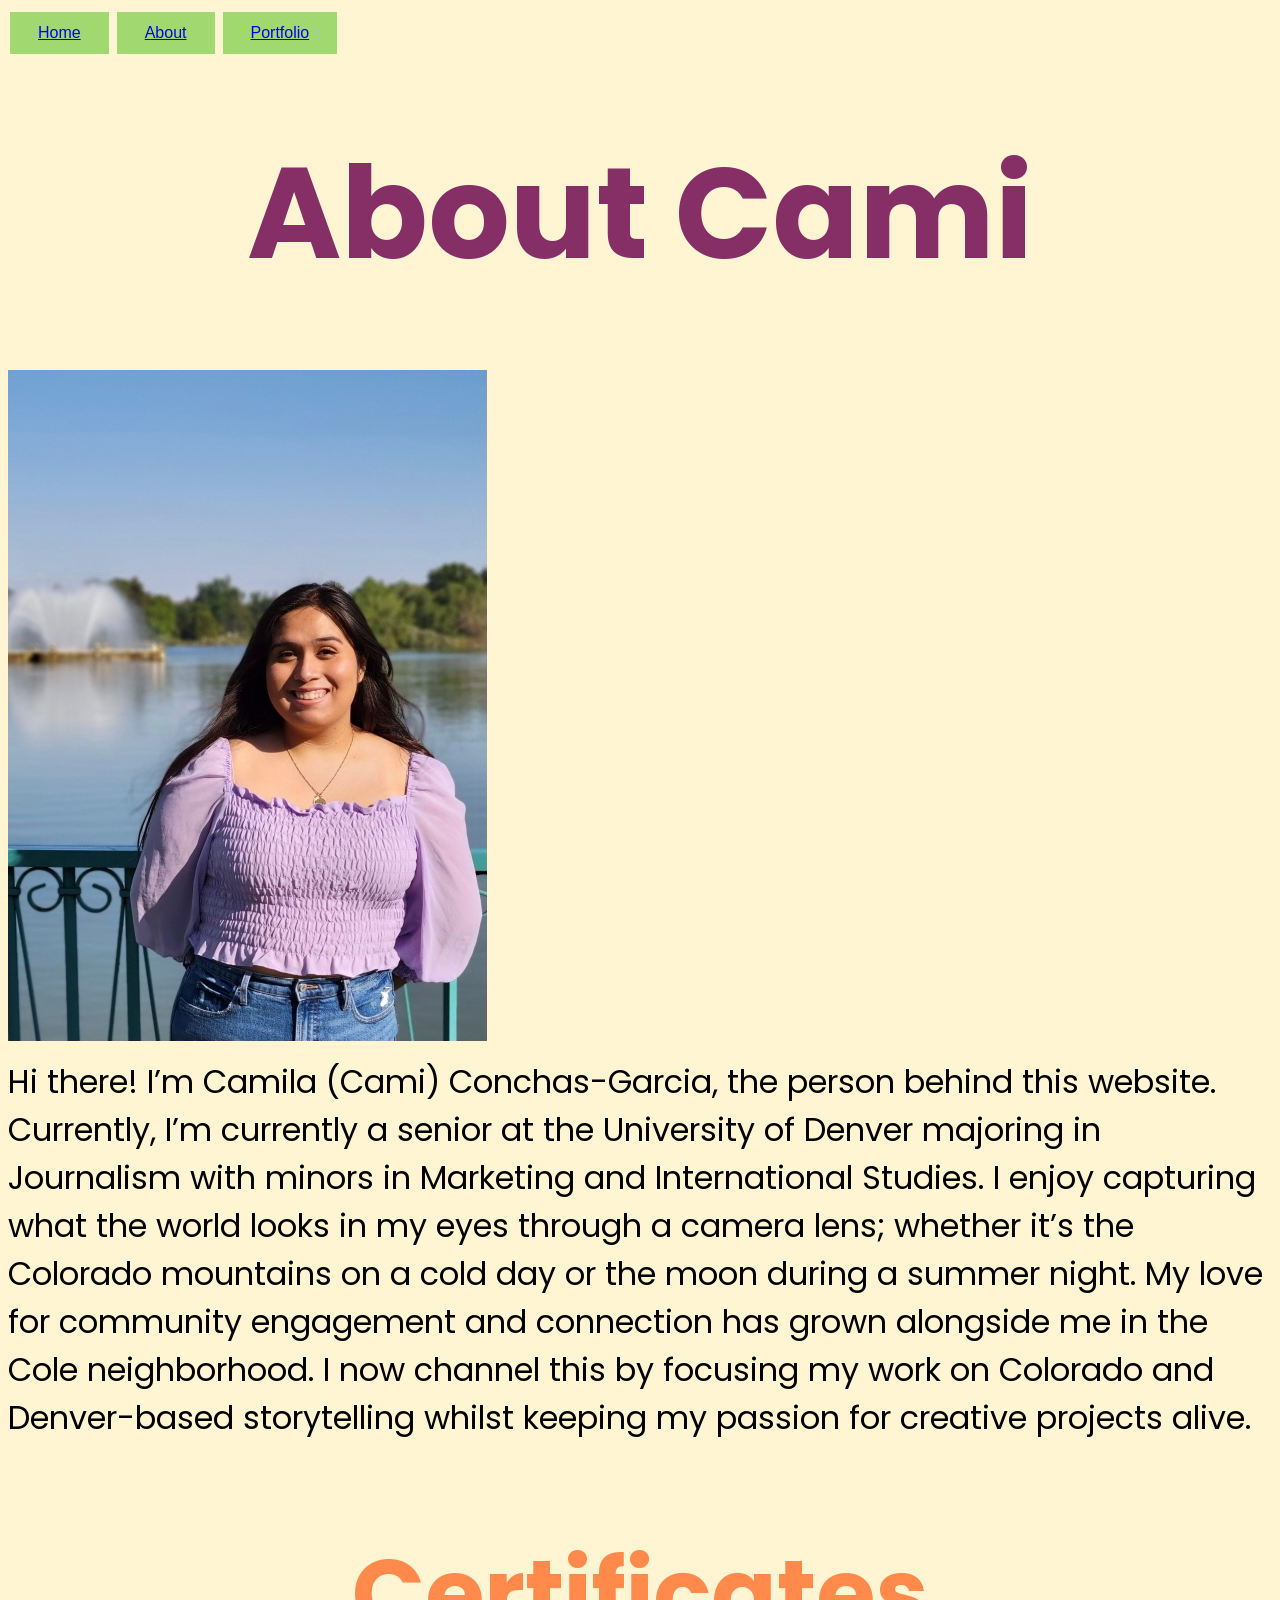
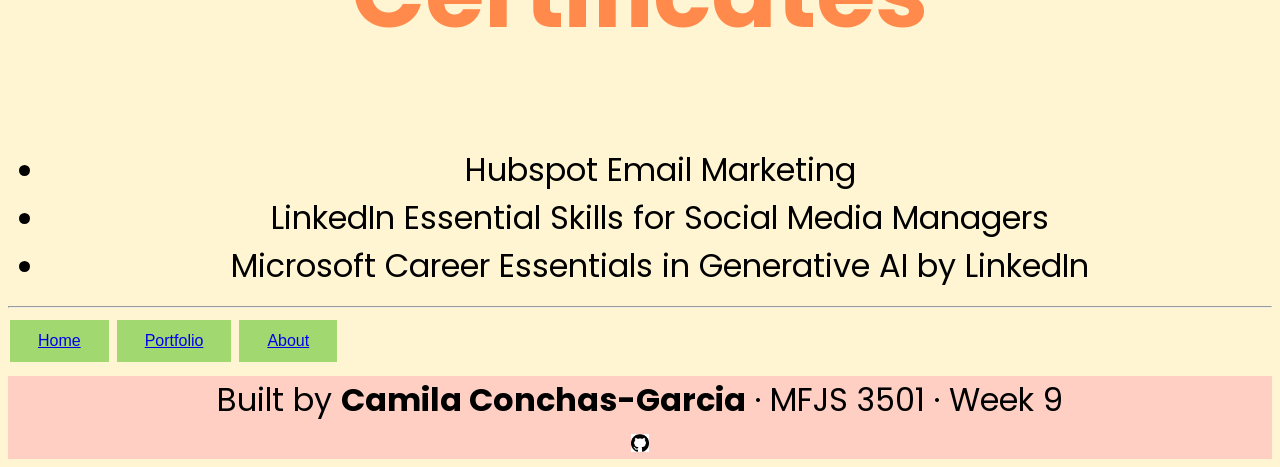
==== about.html @ 13ade477 "Update about.html" ====
<!DOCTYPE html>
<html lang="en">
<head>
  <meta charset="UTF-8" />
 <meta name="viewport" content="width=device-width, initial-scale=1.0">

  <title>About | Cami's Corner</title>

  <!-- Link to external stylesheet -->
<link rel="stylesheet" href="css/style2.css" />
</head>

<body>

  <main class="container">
    
<div class="topnav">
  <button class="button topnav1"><a href="index.html">Home</a></button>
  <button class="button topnav2"><a class="active" href="about.html">About</a></button>
  <button class="button topnav3"><a href="portfolio.html">Portfolio</a></button>
</div>

    
    <header>
      <h1>About Cami </h1>
    </header>
<div class="Aboutcard">
  <div class="About_1">
  <img src="images/headshot.jpg" alt="A headshot of me with a purple blouse trees and a lake." class="About_1">
    </div>
  <div class="About_2">
  <p class="About_text">Hi there! I’m Camila (Cami) Conchas-Garcia, the person behind this website. Currently, I’m currently a senior at the University of Denver majoring in Journalism with minors in Marketing and International Studies. I enjoy capturing what the world looks in my eyes through a camera lens; whether it’s the Colorado mountains on a cold day or the moon during a summer night. 
My love for community engagement and connection has grown alongside me in the Cole neighborhood. I now channel this by focusing my work on Colorado and Denver-based storytelling whilst keeping my passion for creative projects alive.</p>
</div>
</div>
    
  <div class="certificates">
    <h2>Certificates</h2>
    <ul>
      <li>Hubspot Email Marketing</li>
      <li>LinkedIn Essential Skills for Social Media Managers</li>
      <li>Microsoft Career Essentials in Generative AI by LinkedIn</li>
    </ul>
  </div>
    </section>
<HR>
 <div class="bottomnav">
 <button class="button bttnav1"><a class="active" href="index.html">Home</a></button>
 <button class="button bttnav2"><a href="portfolio.html">Portfolio</a></button>
 <button class="button bttnav3"><a href="about.html">About</a></button>
</div>

 <footer>
      <p>
        Built by <strong>Camila Conchas-Garcia</strong> · MFJS 3501 · Week 9
      </p>
        <a href="https://github.com/ccg29" aria-label="Visit my GitHub profile">
  <img src="images/github-icon.svg.png" alt="github icon" class="githubImage">
        </a>
    </footer>
  </main>

</body>
</html>
---- css/style2.css ----
@import url('https://fonts.googleapis.com/css2?family=Poppins:ital,wght@0,100;0,200;0,300;0,400;0,500;0,600;0,700;0,800;0,900;1,100;1,200;1,300;1,400;1,500;1,600;1,700;1,800;1,900&display=swap');

/*  Lab 4.3 - background & font colors adjusted to solve contrast ratio */ 
body{
  font-family: "Poppins"; 
  font-size:1.25; 
  line-height: 1.5;
  margin-width:0;
  background-color: #FFF5D3;
} 
header {
  text-align: center;
  line-height:1.1;
  padding: 10;
}

.button {
  background-color: #A2D870;
  border: none;
  padding: 12px 28px;
  color: #852F66;
  text-align: center;
  text-decoration: none;
  display: inline-block;
  font-size: 1rem;
  margin: 4px 2px;
  transition-duration: 0.4s;
  cursor: pointer;
} 

.button:hover {
  background-color: #FFCFC4;
  color: #852F66;
}

.button:focus-visible{
  ring-offset:2
  ring:#A2D870;
  ring-op:50;
}
@viewpoint{
  width: device-width;
  zoom: 1; 
}
/* Lab 4.1 — mobile-first layout + media query */

@media(min-width:390px){
 
}

@media (min-width:768px){
  
}

@media(min-width:1200px){
  
}
/* 
h1 is the page's title
*/ 
h1{
.poppins-bold-italic {
  font-family: "Poppins", sans-serif;
  font-weight: 700;
  font-style: italic;
}
}

h1{
  font-size:8rem;
  color:#852F66;
} 
/* 
h2 is for section titles of each page 
*/
h2{
  .poppins-medium-italic {
  font-family: "Poppins", sans-serif;
  font-weight: 500;
  font-style: italic;
}}
h2{
  text-align: center;
  font-size:6rem;
  color: #FF8A4B;
}
/*
h3 will be for subsections
*/ 
h3{
  .poppins-extralight {
  font-family: "Poppins", sans-serif;
  font-weight: 200;
  font-style: normal;
}
}

h3{
  text-align: center;
  font-size:4rem;
  color: #852F66;
}

/* 
h4 is for subtitle and captions
*/ 
h4{
  font-size:1rem;
  color:##A2D870;
}


/*
This is for the portofolio read more section 
*/
.more-text-bttn {
   text-align: center;
}

.moreText {
  display:none;
}
.text.show .moreText {
  display:inline;
}
//About Section text

.AboutSection{
  text-align: right;
}

section{
  margin-block: 40px;
}
p{
  margin-block: 10px;
}
p{
  font-size:2rem;
}
p{
.poppins-light {
  font-family: "Poppins", sans-serif;
  font-weight: 300;
  font-style: normal;
}}

p{b{
.poppins-bold {
  font-family: "Poppins", sans-serif;
  font-weight: 700;
  font-style: normal;
}}}

p{i{
.poppins-light-italic {
  font-family: "Poppins", sans-serif;
  font-weight: 300;
  font-style: italic;
}}}
/*
list fonts
*/
li{
  font-size:2rem;
  text-align: center; 
}
li{
  .poppins-light {
  font-family: "Poppins", sans-serif;
  font-weight: 300;
  font-style: normal;
}}

li{b{
.poppins-bold {
  font-family: "Poppins", sans-serif;
  font-weight: 700;
  font-style: normal;
}}}
li{i{
.poppins-light-italic {
  font-family: "Poppins", sans-serif;
  font-weight: 300;
  font-style: italic;
}}}


img { max-width: 100%; height: auto; }

/* incorporating a division with the footer */ 
footer {
  background-color: #FFCFC4;
  text-align: center;
  padding: 8;
}
.githubImage{
  height:18px;
  width:18px;
}
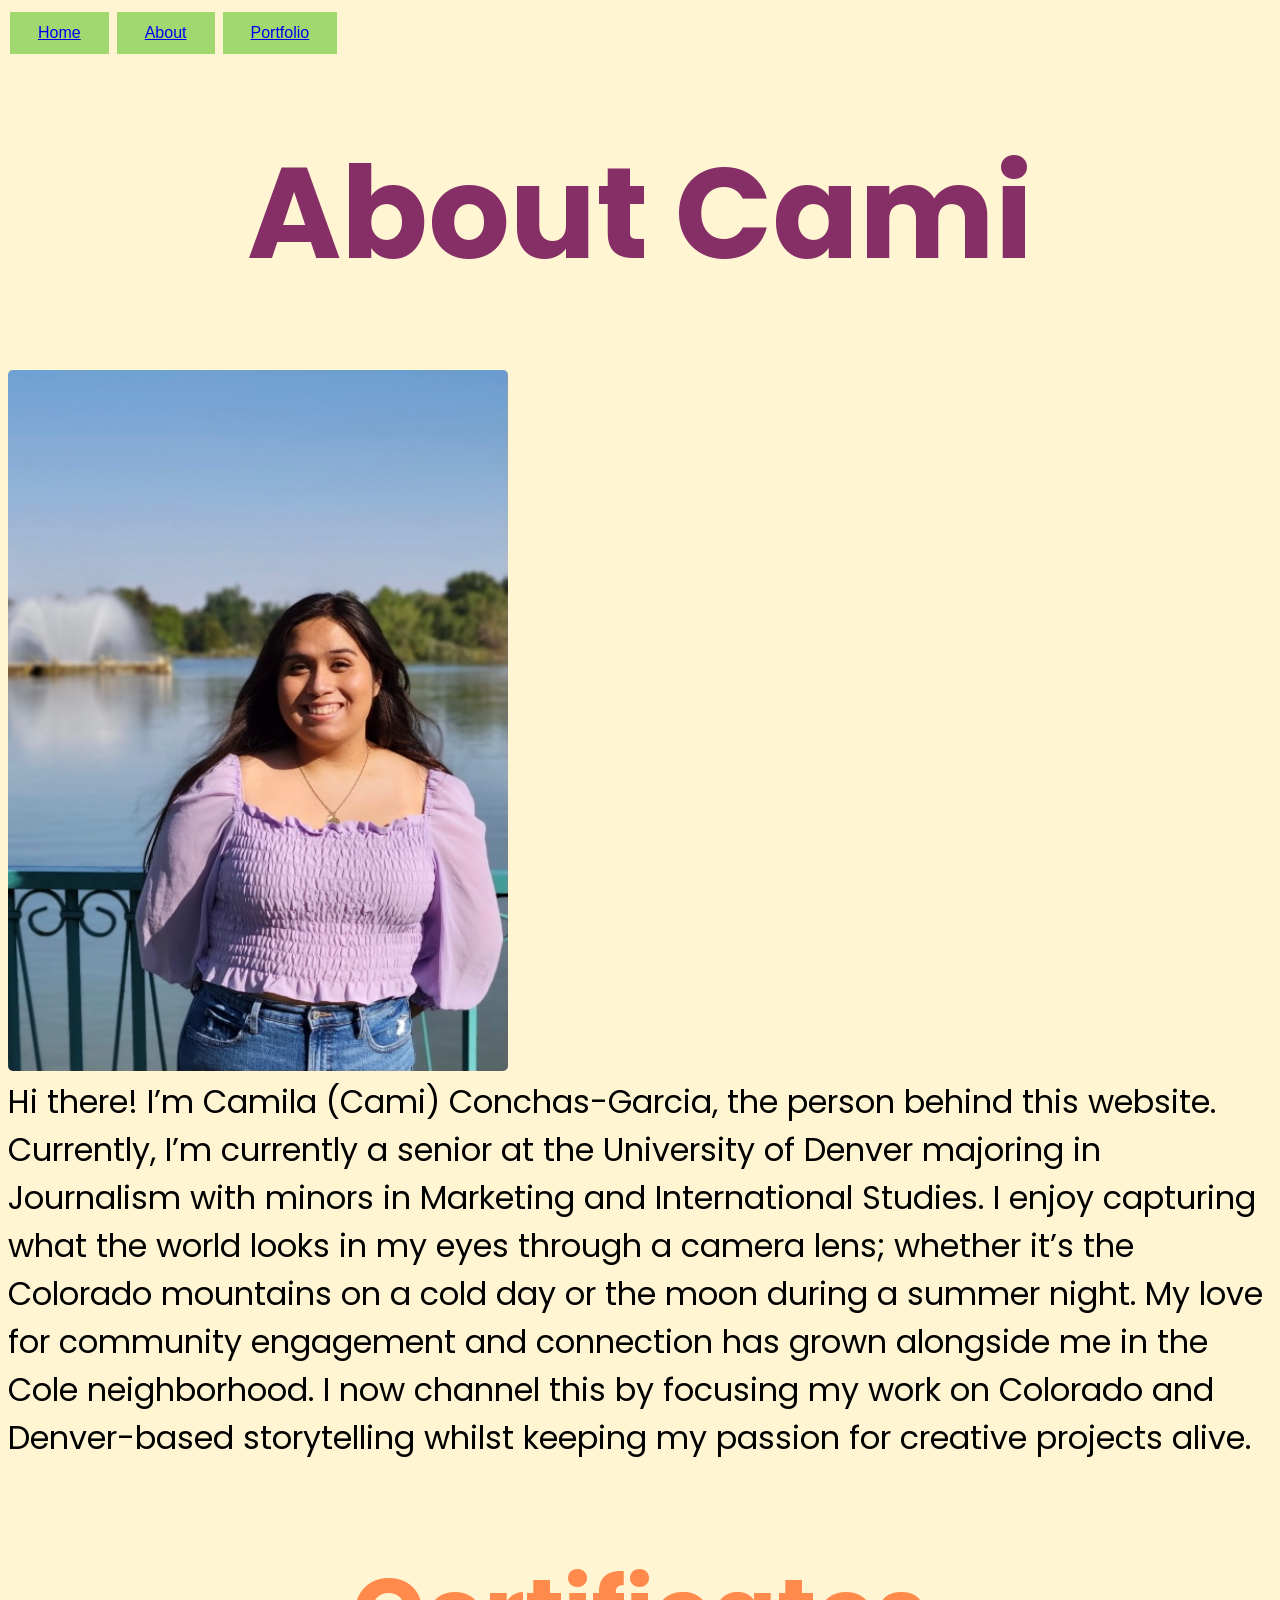
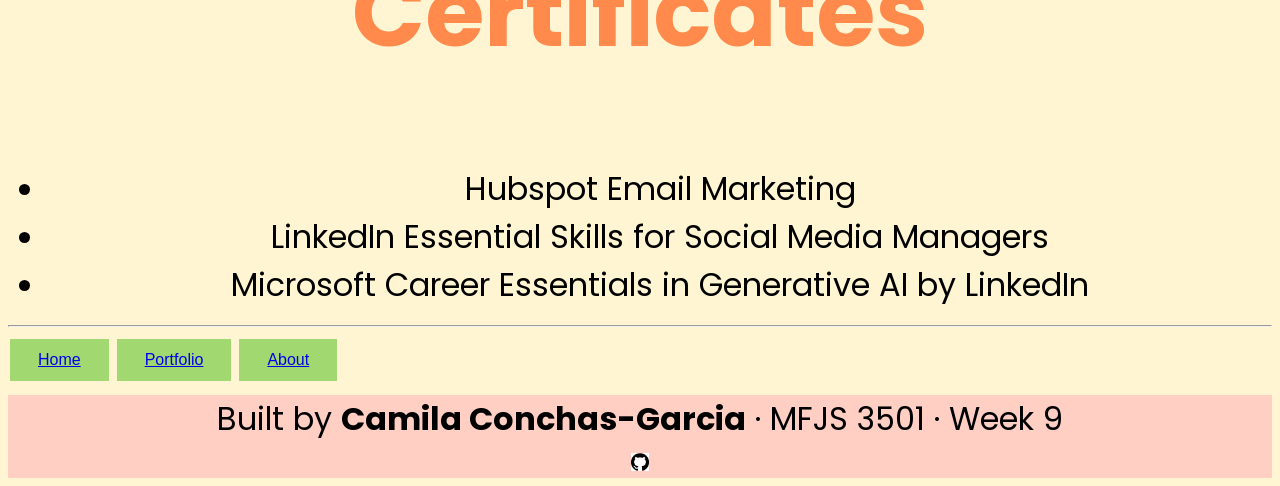
==== commit 068db4ae: "Update about.html" ====
--- a/about.html
+++ b/about.html
@@ -24,14 +24,14 @@
     <header>
       <h1>About Cami </h1>
     </header>
-<div class="Aboutcard">
-  <div class="About_1">
-  <img src="images/headshot.jpg" alt="A headshot of me with a purple blouse trees and a lake." class="About_1">
+<div class="card">
+  <div class="card__section">
+  <img src="images/headshot.jpg" alt="A headshot of me with a purple blouse trees and a lake." class="card__image">
     </div>
-  <div class="About_2">
-  <p class="About_text">Hi there! I’m Camila (Cami) Conchas-Garcia, the person behind this website. Currently, I’m currently a senior at the University of Denver majoring in Journalism with minors in Marketing and International Studies. I enjoy capturing what the world looks in my eyes through a camera lens; whether it’s the Colorado mountains on a cold day or the moon during a summer night. 
+  <div class="card__section">
+  <p class="card__body">Hi there! I’m Camila (Cami) Conchas-Garcia, the person behind this website. Currently, I’m currently a senior at the University of Denver majoring in Journalism with minors in Marketing and International Studies. I enjoy capturing what the world looks in my eyes through a camera lens; whether it’s the Colorado mountains on a cold day or the moon during a summer night. 
 My love for community engagement and connection has grown alongside me in the Cole neighborhood. I now channel this by focusing my work on Colorado and Denver-based storytelling whilst keeping my passion for creative projects alive.</p>
-</div>
+  </div>
 </div>
     
   <div class="certificates">
--- a/css/style2.css
+++ b/css/style2.css
@@ -198,6 +198,65 @@
   height:18px;
   width:18px;
 }
-
-
-
+//Latest Work card
+
+.latest_work{
+  display: flex;
+  padding: 24px;
+  boxshadow: 0 0 24px rgba(0,0,0,0.15); 
+  max-width:400px;
+  border-radius:8px;
+  text-decoration: none; 
+  background:#A2D870; 
+  transition:background0.25s;
+}
+
+.latest_work:hover{
+  background:#A2D870; 
+}
+
+.latesWork{
+  width:300;
+  margin-right:24px;
+}
+.ltw_title{
+  margin-top:0;
+}
+.ltw_body{
+  line-height: 1.5;
+}
+.ltw_body:last-child{
+  margin-bottom:0;
+}
+// about section card 
+.card{
+  display: flex;
+  padding: 24px;
+  boxshadow: 0 0 24px rgba(0,0,0,0.15); 
+  max-width:400px;
+  border-radius:8px;
+  text-decoration: none; 
+  background:#A2D870; 
+  transition:background0.25s;
+}
+
+.card:hover{
+  background:#FFCFC4BF;
+}
+ .card__image{
+   width:500px; 
+   border-radius:5px; 
+   margin-right:24px;
+ }
+
+.card__body{
+  margin-top:0;
+  line-height:1.5;
+}
+
+.card__body:last-child{
+  margin-bottom:0;
+}
+
+
+
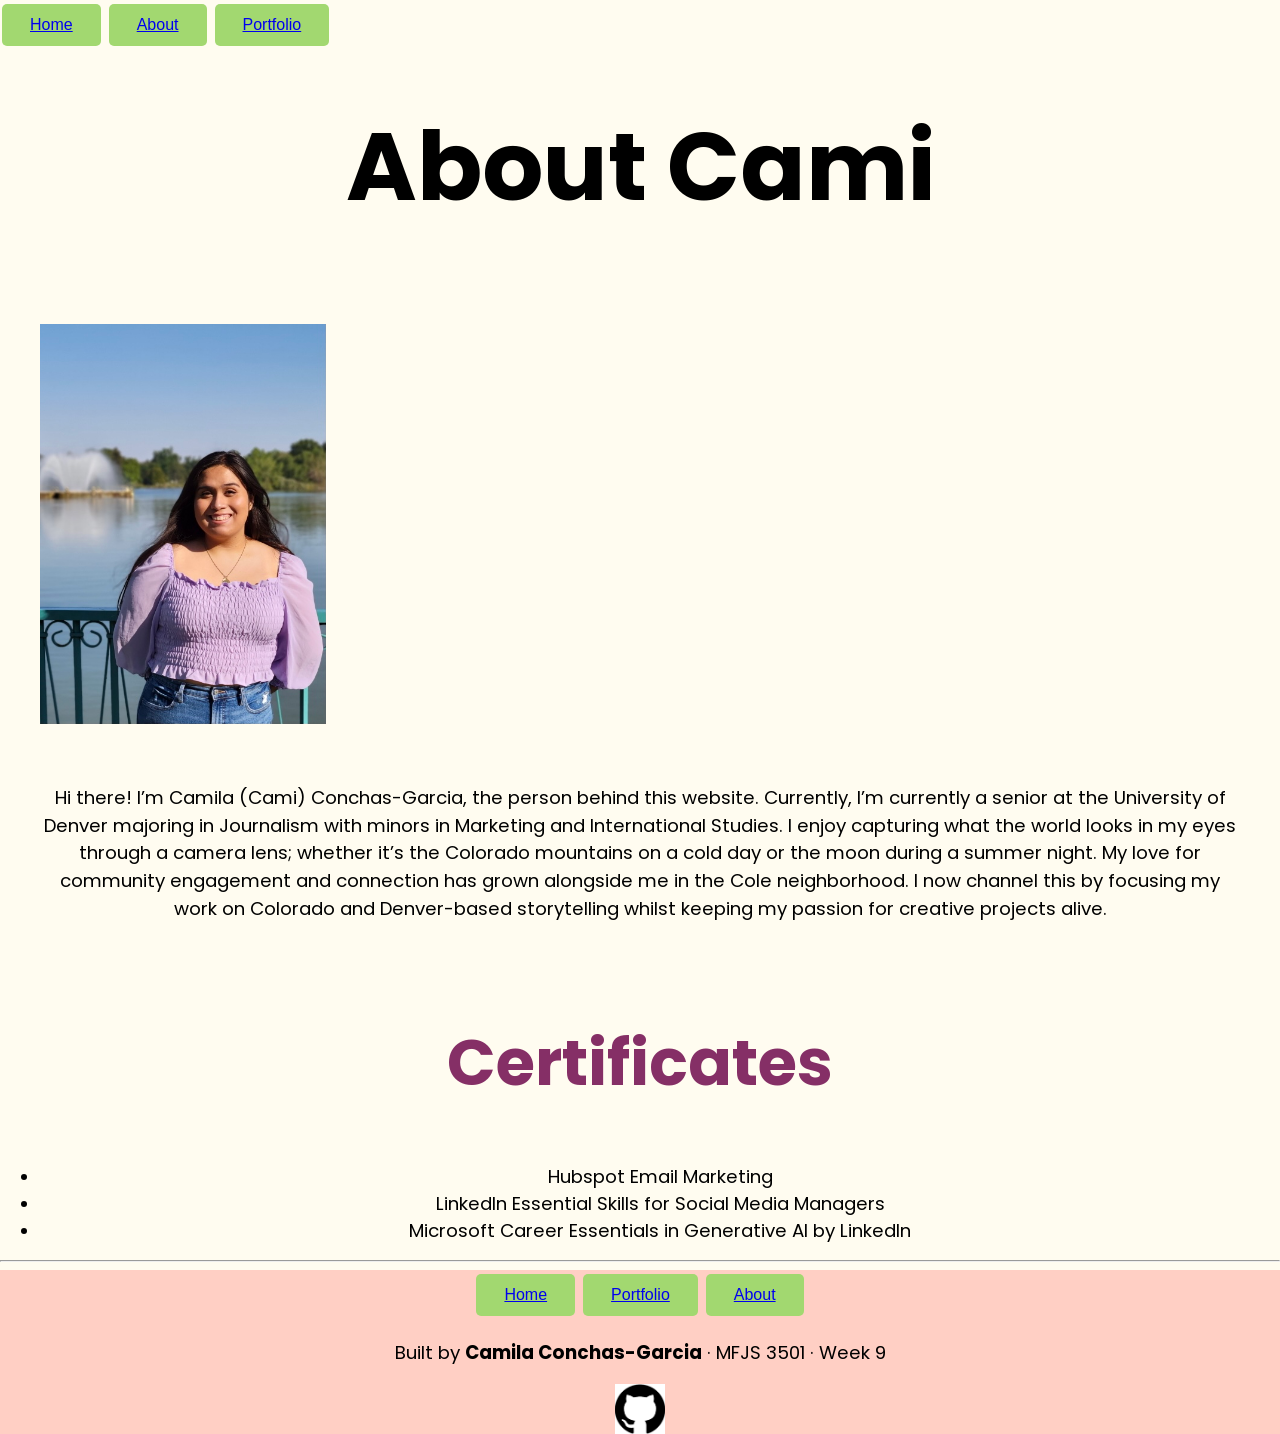
==== commit f16de31d: "Update about.html" ====
--- a/about.html
+++ b/about.html
@@ -44,13 +44,13 @@
   </div>
     </section>
 <HR>
- <div class="bottomnav">
- <button class="button bttnav1"><a class="active" href="index.html">Home</a></button>
- <button class="button bttnav2"><a href="portfolio.html">Portfolio</a></button>
- <button class="button bttnav3"><a href="about.html">About</a></button>
-</div>
 
  <footer>
+    <div class="bottomnav">
+      <button class="button bttnav1"><a class="active" href="index.html">Home</a></button>
+      <button class="button bttnav2"><a href="portfolio.html">Portfolio</a></button>
+      <button class="button bttnav3"><a href="about.html">About</a></button>
+    </div>
       <p>
         Built by <strong>Camila Conchas-Garcia</strong> · MFJS 3501 · Week 9
       </p>
--- a/css/style2.css
+++ b/css/style2.css
@@ -3,22 +3,117 @@
 /*  Lab 4.3 - background & font colors adjusted to solve contrast ratio */ 
 body{
   font-family: "Poppins"; 
-  font-size:1.25; 
-  line-height: 1.5;
-  margin-width:0;
-  background-color: #FFF5D3;
+  font-size: 1.25; 
+  margin: 0;
+  max-width:auto;
+  background-color: #FFFCF0;
+  
 } 
 header {
   text-align: center;
-  line-height:1.1;
-  padding: 10;
-}
-
-.button {
+  line-height: 1.1;
+  padding: 10;}
+
+//Latest Work card
+.recentcard{
+ display:flex;
+  justify-content: center;
+  width: auto;
+  background-color:#FFCFC4;
+  border-radius:15px;
+  flex-wrap: wrap;
+  gap: 40px;
+  overflow: hidden;
+  box-shadow: 0px, 2px, 4px, rgba(0,0, 0.2);
+  margin: 20px;}
+
+.recentcard{
+  width: auto;
+  background-color:#FFCFC4;
+  border-radius:15px;
+  overflow: hidden;
+  gap: 20px;
+  box-shadow: 0px, 2px, 4px, rgba(0,0, 0.2);
+  margin: 20px;}
+
+.workphoto{
+  margin: 0 auto;
+  display: block;
+  margin-top:30px;
+  width: auto;
+  height: 300px;
+  justify-content: center;
+  align-items: center;}
+
+.recentcard_content{
+  width: auto;
+  border-radius:5px;
+  overflow: hidden;
+  justify-content: center;
+  text-align: center;
+  gap: 20px;
+  box-shadow: 0px, 2px, 4px, rgba(0,0, 0.2);
+  margin: 20px;}
+
+// Photos of the Week Section Card 
+
+.pow{
+  display: flex;
+  justify-content: center;
+  width: auto;
+  border-radius:15px;
+  flex-wrap:wrap;
+  gap:40px;
+  overflow:hidden;
+  box-shadow: 0px, 2px, 4px, rgba(0,0, 0.2);
+  margin: 20px;}
+
+.pow{
+  width: auto;
+  border-radius:15px;
+  overflow: hidden;
+  gap: 20px;
+  box-shadow: 0px, 2px, 4px, rgba(0,0, 0.2);
+  margin: 20px;}
+
+// about section card
+.aboutContainer{
+  display: flex; 
+  flex-wrap: wrap;
+  justify-content: center; 
+  align-content: center; 
+  gap: 20px;
+}
+.card{
+  display: flex;
+  flex-wrap: wrap;
+  padding: 20px;
+  max-width: auto;
+  border-radius: 8px;
+  text-decoration: none;
+  gap:20px;
+  justify-conent: space-evenly;
+  align-items: center;
+}
+ .card__image{
+   width: auto; 
+   height: 400px;
+   padding: 20px;
+   border-radius: 10px; 
+   margin-right: 24px;
+ }
+
+.card__body{
+ margin: 0 auto;
+  padding: 20px;
+  line-height: 1.5;
+}
+.button{
   background-color: #A2D870;
   border: none;
   padding: 12px 28px;
   color: #852F66;
+  border-radius:5px;
   text-align: center;
   text-decoration: none;
   display: inline-block;
@@ -26,10 +121,10 @@
   margin: 4px 2px;
   transition-duration: 0.4s;
   cursor: pointer;
-} 
+}
 
 .button:hover {
-  background-color: #FFCFC4;
+  background-color: #A2D870B7;
   color: #852F66;
 }
 
@@ -38,37 +133,116 @@
   ring:#A2D870;
   ring-op:50;
 }
-@viewpoint{
-  width: device-width;
-  zoom: 1; 
-}
+//padding for portfolio page 
+.portfolio-container{
+  display:flex;
+  justify-content: center;
+  flex-wrap: wrap;
+  gap: 10px;
+  margin-top:100px;}
+
+.portfolioItem{
+  width: auto;
+  background-color:#FFCFC4;
+  border-radius:8px;
+  overflow: hidden;
+  gap: 20px;
+  box-shadow: 0px, 2px, 4px, rgba(0,0, 0.2);
+  margin: 20px;}
+
+.portfoliophoto{
+  margin:0 auto;
+  width: auto;
+  height: auto;}
+
+.portfoliocontent{
+  padding:16px;
+}
+.portfoliocontent h3{
+  margin-bottom: 8px;
+}
+.portfoliocontent p{
+  line-height: 1.3;
+}
+
+.portfoliocontent .more-text-bttn{
+  padding:8px 16px;
+  display: inline-block;
+  margin-top: 16px;
+}
+
+.porfoliotitle{
+  margin-top: 0px;
+  margin-bottom: 10px;
+}
+.video{
+  margin: 0 auto;
+  display: block;
+  justify-content: space-evenly;
+  align-items: center;
+}
+
+.juxtapose{
+  margin: 0 auto;
+  width: auto;
+  height: 570px;
+  justify-content: center;
+  align-items: center;
+  margin-top:30px;
+  display: block;
+  border-radius:5px;}
+
 /* Lab 4.1 — mobile-first layout + media query */
 
 @media(min-width:390px){
- 
-}
+}
+.juxtapose{
+  margin: 0 auto;
+  width: auto;
+  height: 150px;
+  justify-content: center;
+  align-items: center;
+  margin-top:30px;
+  display: block;
+  border-radius:5px;}
 
 @media (min-width:768px){
-  
-}
-
-@media(min-width:1200px){
+ .juxtapose{
+  margin: 0 auto;
+  width: auto;
+  height: 200px;
+  justify-content: center;
+  align-items: center;
+  margin-top:30px;
+  display: block;
+  border-radius:5px;} 
+}
+
+@media(min-width:1400px){
+  .juxtapose{
+  margin: 0 auto;
+  width: auto;
+  height: 570px;
+  justify-content: center;
+  align-items: center;
+  margin-top:30px;
+  display: block;
+  border-radius:5px;}
   
 }
 /* 
 h1 is the page's title
 */ 
 h1{
-.poppins-bold-italic {
-  font-family: "Poppins", sans-serif;
-  font-weight: 700;
-  font-style: italic;
+.poppins-regular {
+  font-family: "Poppins", sans-serif;
+  font-weight: 400;
+  font-style: normal;
 }
 }
 
 h1{
-  font-size:8rem;
-  color:#852F66;
+  font-size: clamp(2rem, 0.074rem + 7.901vw, 6rem);
 } 
 /* 
 h2 is for section titles of each page 
@@ -81,8 +255,8 @@
 }}
 h2{
   text-align: center;
-  font-size:6rem;
-  color: #FF8A4B;
+  color: #852F66;
+  font-size: clamp(1.75rem, 0.667rem + 4.444vw, 4rem);
 }
 /*
 h3 will be for subsections
@@ -97,24 +271,55 @@
 
 h3{
   text-align: center;
-  font-size:4rem;
-  color: #852F66;
+  color: #852F66;
+  font-size: clamp(1.5rem, 0.778rem + 2.963vw, 3rem);
 }
 
 /* 
 h4 is for subtitle and captions
 */ 
 h4{
-  font-size:1rem;
-  color:##A2D870;
-}
-
+.poppins-light-italic {
+  font-family: "Poppins", sans-serif;
+  font-weight: 300;
+  font-style: italic;
+}
+}
+
+h4{
+  font-size: clamp(1.25rem, 0.889rem + 1.481vw, 2rem);
+}
 
 /*
 This is for the portofolio read more section 
 */
 .more-text-bttn {
-   text-align: center;
+  background-color: #A2D870;
+  border: none;
+  margin: 5px;
+  padding: 5px;
+  color: #852F66;
+  border-radius: 10px;
+  text-align: center;
+  text-decoration: none;
+  display: inline-block;
+  font-size: 0.75rem;
+  transition-duration: 0.4s;
+  cursor: pointer;
+  position: absolute;
+  left: 50%;
+  transform: translate(-50%, -50%);
+}
+.more-text-bttn:hover {
+  background-color: #A2D870B7;
+  color: #852F66;
+}
+.button1{
+  margin:15px;
+  position: absolute;
+  left: 50%;
+  transform: translate(-50%, -50%); 
+  margin-bottom:15px;
 }
 
 .moreText {
@@ -123,20 +328,9 @@
 .text.show .moreText {
   display:inline;
 }
-//About Section text
-
-.AboutSection{
-  text-align: right;
-}
-
-section{
-  margin-block: 40px;
-}
 p{
-  margin-block: 10px;
-}
-p{
-  font-size:2rem;
+  text-align: center;
+ font-size: clamp(1rem, 0.928rem + 0.296vw, 1.15rem);
 }
 p{
 .poppins-light {
@@ -162,7 +356,7 @@
 list fonts
 */
 li{
-  font-size:2rem;
+  font-size: clamp(1rem, 0.928rem + 0.296vw, 1.15rem);
   text-align: center; 
 }
 li{
@@ -186,77 +380,27 @@
 }}}
 
 
-img { max-width: 100%; height: auto; }
-
+img {
+  display: block;
+  max-width:100%;
+  height: auto;
+}
+
+iframe{
+  display: block;
+  max-width:100%;
+}
 /* incorporating a division with the footer */ 
 footer {
   background-color: #FFCFC4;
   text-align: center;
-  padding: 8;
 }
 .githubImage{
-  height:18px;
-  width:18px;
-}
-//Latest Work card
-
-.latest_work{
-  display: flex;
-  padding: 24px;
-  boxshadow: 0 0 24px rgba(0,0,0,0.15); 
-  max-width:400px;
-  border-radius:8px;
-  text-decoration: none; 
-  background:#A2D870; 
-  transition:background0.25s;
-}
-
-.latest_work:hover{
-  background:#A2D870; 
-}
-
-.latesWork{
-  width:300;
-  margin-right:24px;
-}
-.ltw_title{
-  margin-top:0;
-}
-.ltw_body{
-  line-height: 1.5;
-}
-.ltw_body:last-child{
-  margin-bottom:0;
-}
-// about section card 
-.card{
-  display: flex;
-  padding: 24px;
-  boxshadow: 0 0 24px rgba(0,0,0,0.15); 
-  max-width:400px;
-  border-radius:8px;
-  text-decoration: none; 
-  background:#A2D870; 
-  transition:background0.25s;
-}
-
-.card:hover{
-  background:#FFCFC4BF;
-}
- .card__image{
-   width:500px; 
-   border-radius:5px; 
-   margin-right:24px;
- }
-
-.card__body{
-  margin-top:0;
-  line-height:1.5;
-}
-
-.card__body:last-child{
-  margin-bottom:0;
-}
-
-
-
+  height:50px;
+  width:50px;
+  margin: 0 auto;
+}
+@viewpoint{
+  width: device-width;
+  zoom: 1;
+}
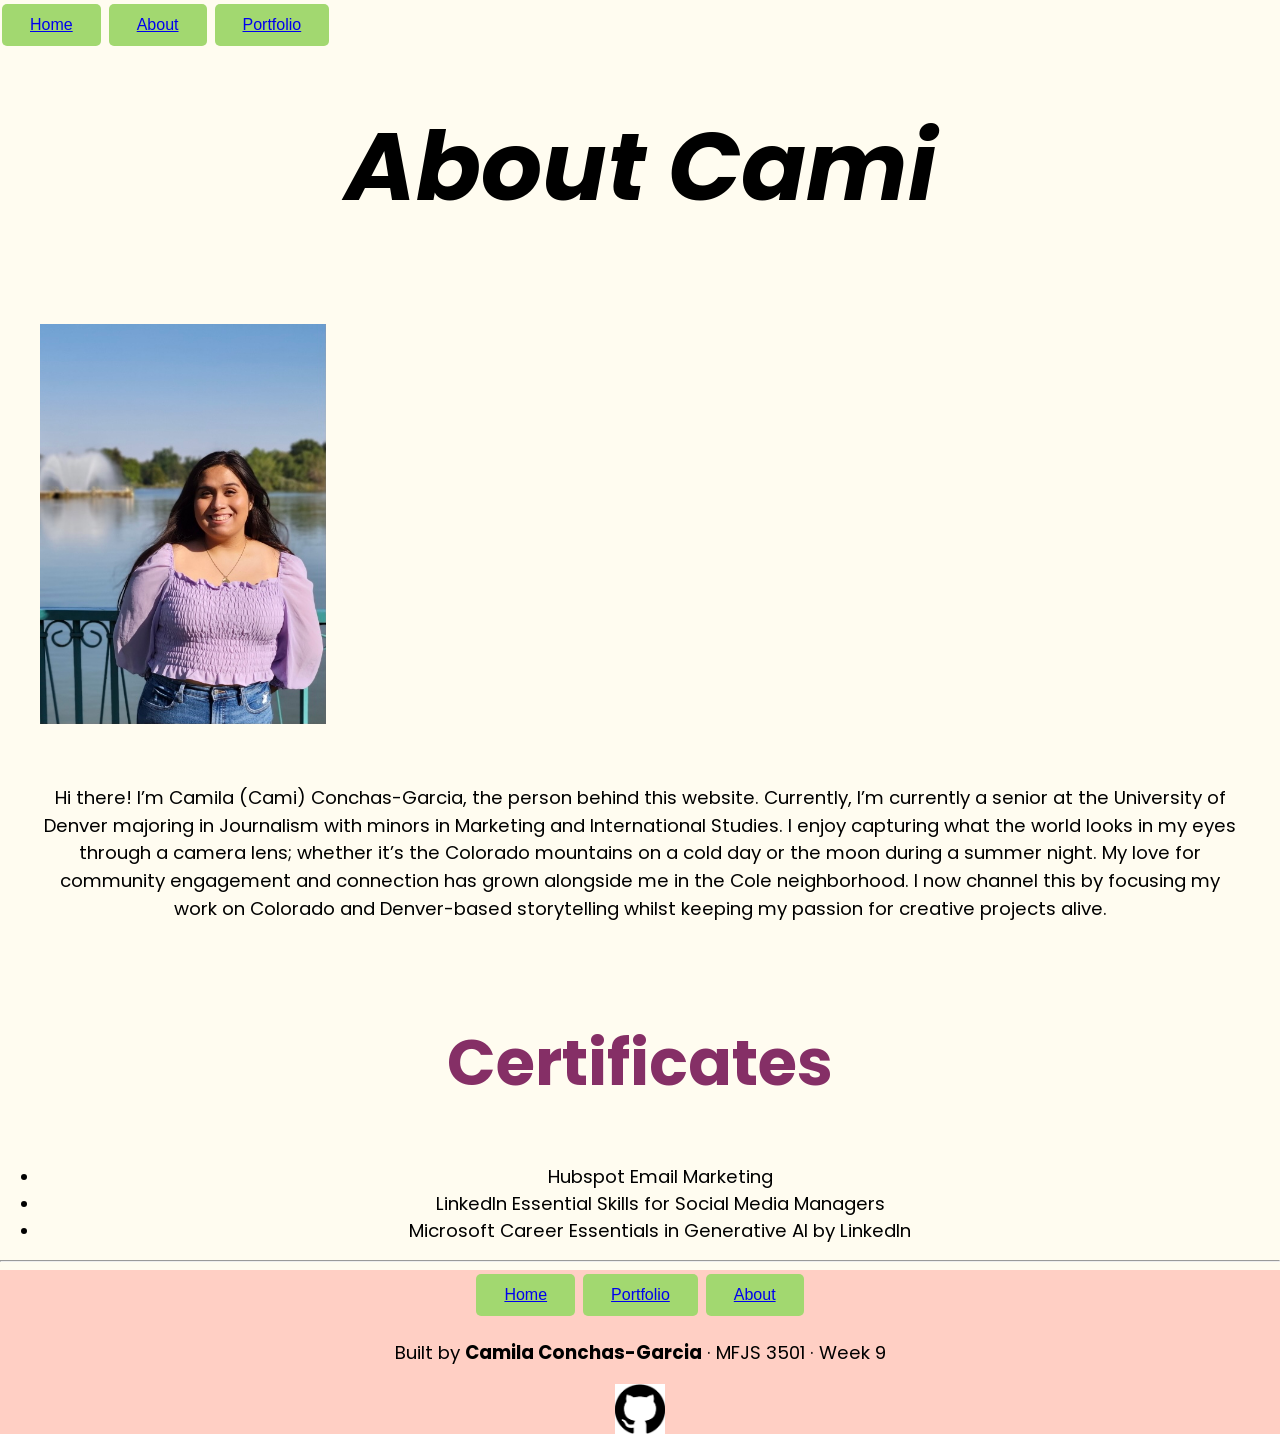
==== commit 27a63353: "Update about.html" ====
--- a/about.html
+++ b/about.html
@@ -22,7 +22,7 @@
 
     
     <header>
-      <h1>About Cami </h1>
+      <h1><i>About Cami</i></h1>
     </header>
 <div class="card">
   <div class="card__section">
--- a/css/style2.css
+++ b/css/style2.css
@@ -175,6 +175,13 @@
   margin-top: 0px;
   margin-bottom: 10px;
 }
+.multimediaItem{
+  width: auto;
+  overflow: hidden;
+  gap: 20px;
+  box-shadow: 0px, 2px, 4px, rgba(0,0, 0.2);
+  margin: 20px;
+}
 .video{
   margin: 0 auto;
   display: block;
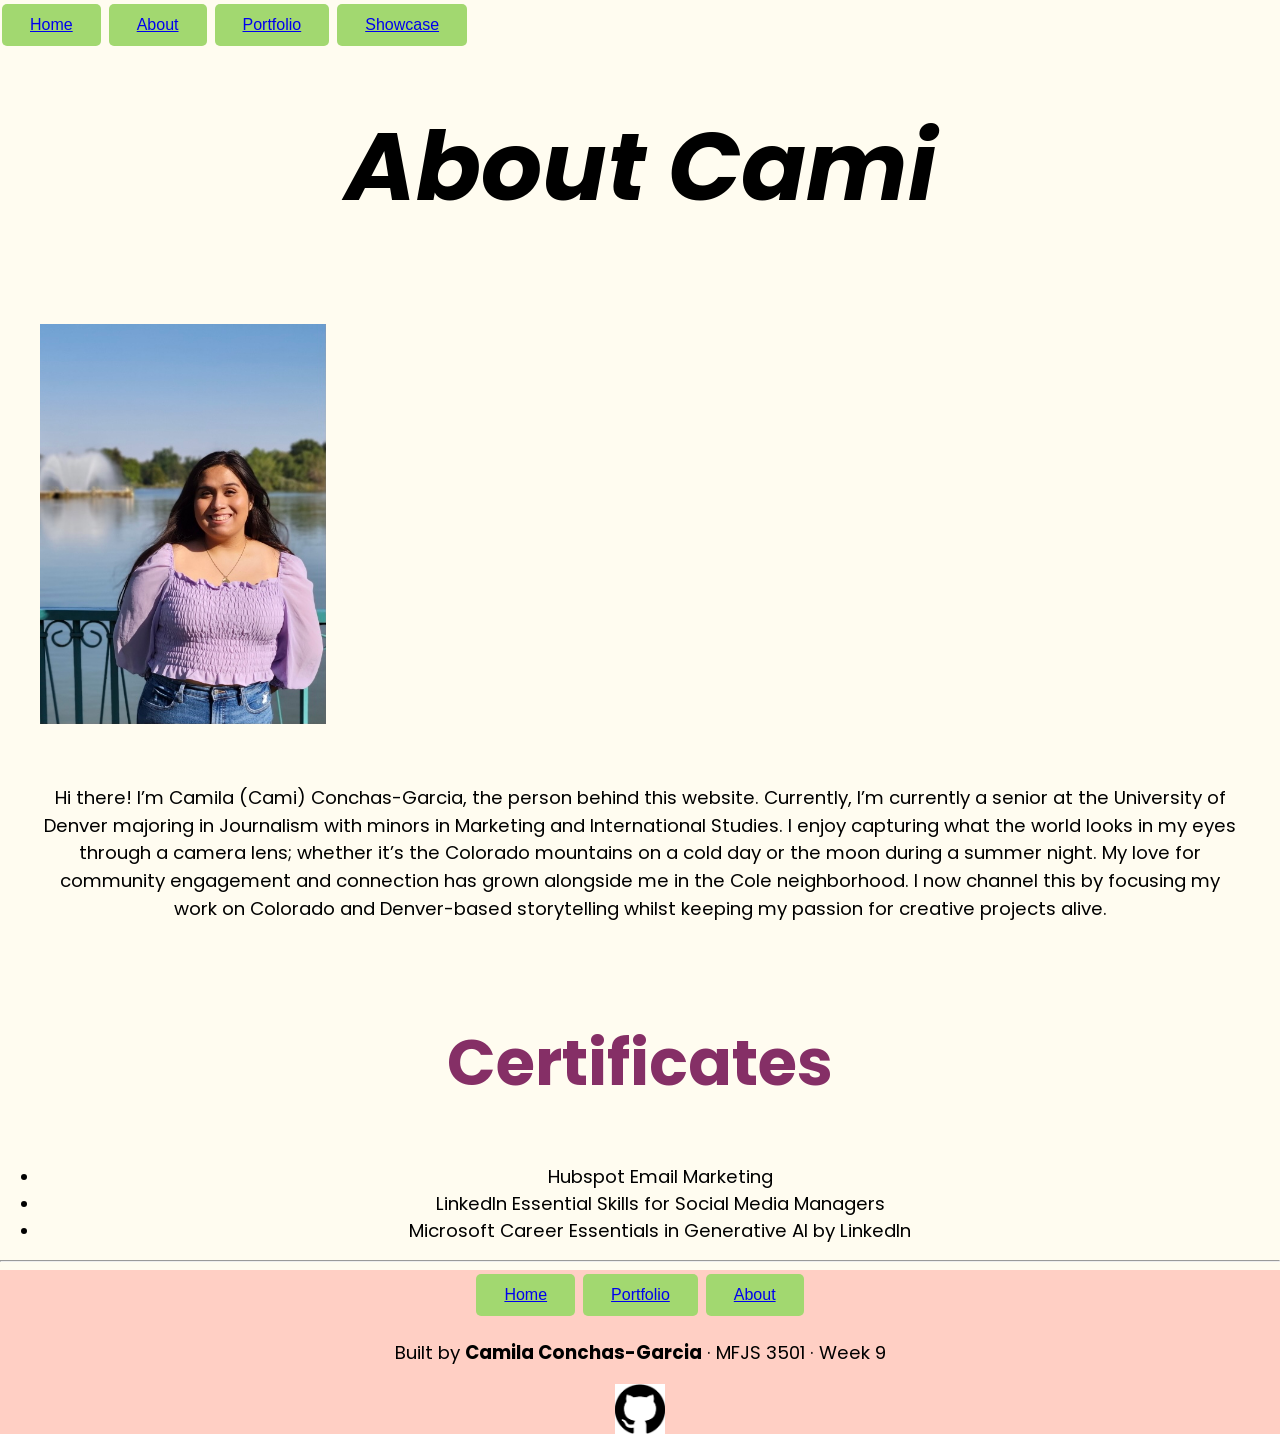
==== commit c881dc22: "Update about.html" ====
--- a/about.html
+++ b/about.html
@@ -18,6 +18,7 @@
   <button class="button topnav1"><a href="index.html">Home</a></button>
   <button class="button topnav2"><a class="active" href="about.html">About</a></button>
   <button class="button topnav3"><a href="portfolio.html">Portfolio</a></button>
+  <button class="button topnav4"><a href="showcase.html">Showcase</a></button> 
 </div>
 
     
--- a/css/style2.css
+++ b/css/style2.css
@@ -41,7 +41,6 @@
   display: block;
   margin-top:30px;
   width: auto;
-  height: 300px;
   justify-content: center;
   align-items: center;}
 
@@ -189,6 +188,26 @@
   align-items: center;
 }
 
+
+.wrapper{
+  position: relative;
+  overflow: hidden;
+  padding-top: 71%;
+}
+
+.wrapper iframe{
+  position: absolute;
+  top: 0;
+  left: 0;
+  width: 100%;
+  height: 100%;
+  margin: 0 auto;;
+  justify-content: center;
+  align-items: center;
+  margin-top:30px;
+  display: block;
+  
+}
 .juxtapose{
   margin: 0 auto;
   width: auto;
@@ -203,38 +222,11 @@
 
 @media(min-width:390px){
 }
-.juxtapose{
-  margin: 0 auto;
-  width: auto;
-  height: 150px;
-  justify-content: center;
-  align-items: center;
-  margin-top:30px;
-  display: block;
-  border-radius:5px;}
-
-@media (min-width:768px){
- .juxtapose{
-  margin: 0 auto;
-  width: auto;
-  height: 200px;
-  justify-content: center;
-  align-items: center;
-  margin-top:30px;
-  display: block;
-  border-radius:5px;} 
+
+@media (min-width:768px){ 
 }
 
 @media(min-width:1400px){
-  .juxtapose{
-  margin: 0 auto;
-  width: auto;
-  height: 570px;
-  justify-content: center;
-  align-items: center;
-  margin-top:30px;
-  display: block;
-  border-radius:5px;}
   
 }
 /* 
@@ -278,7 +270,7 @@
 
 h3{
   text-align: center;
-  color: #852F66;
+  color: #A2D870;
   font-size: clamp(1.5rem, 0.778rem + 2.963vw, 3rem);
 }
 
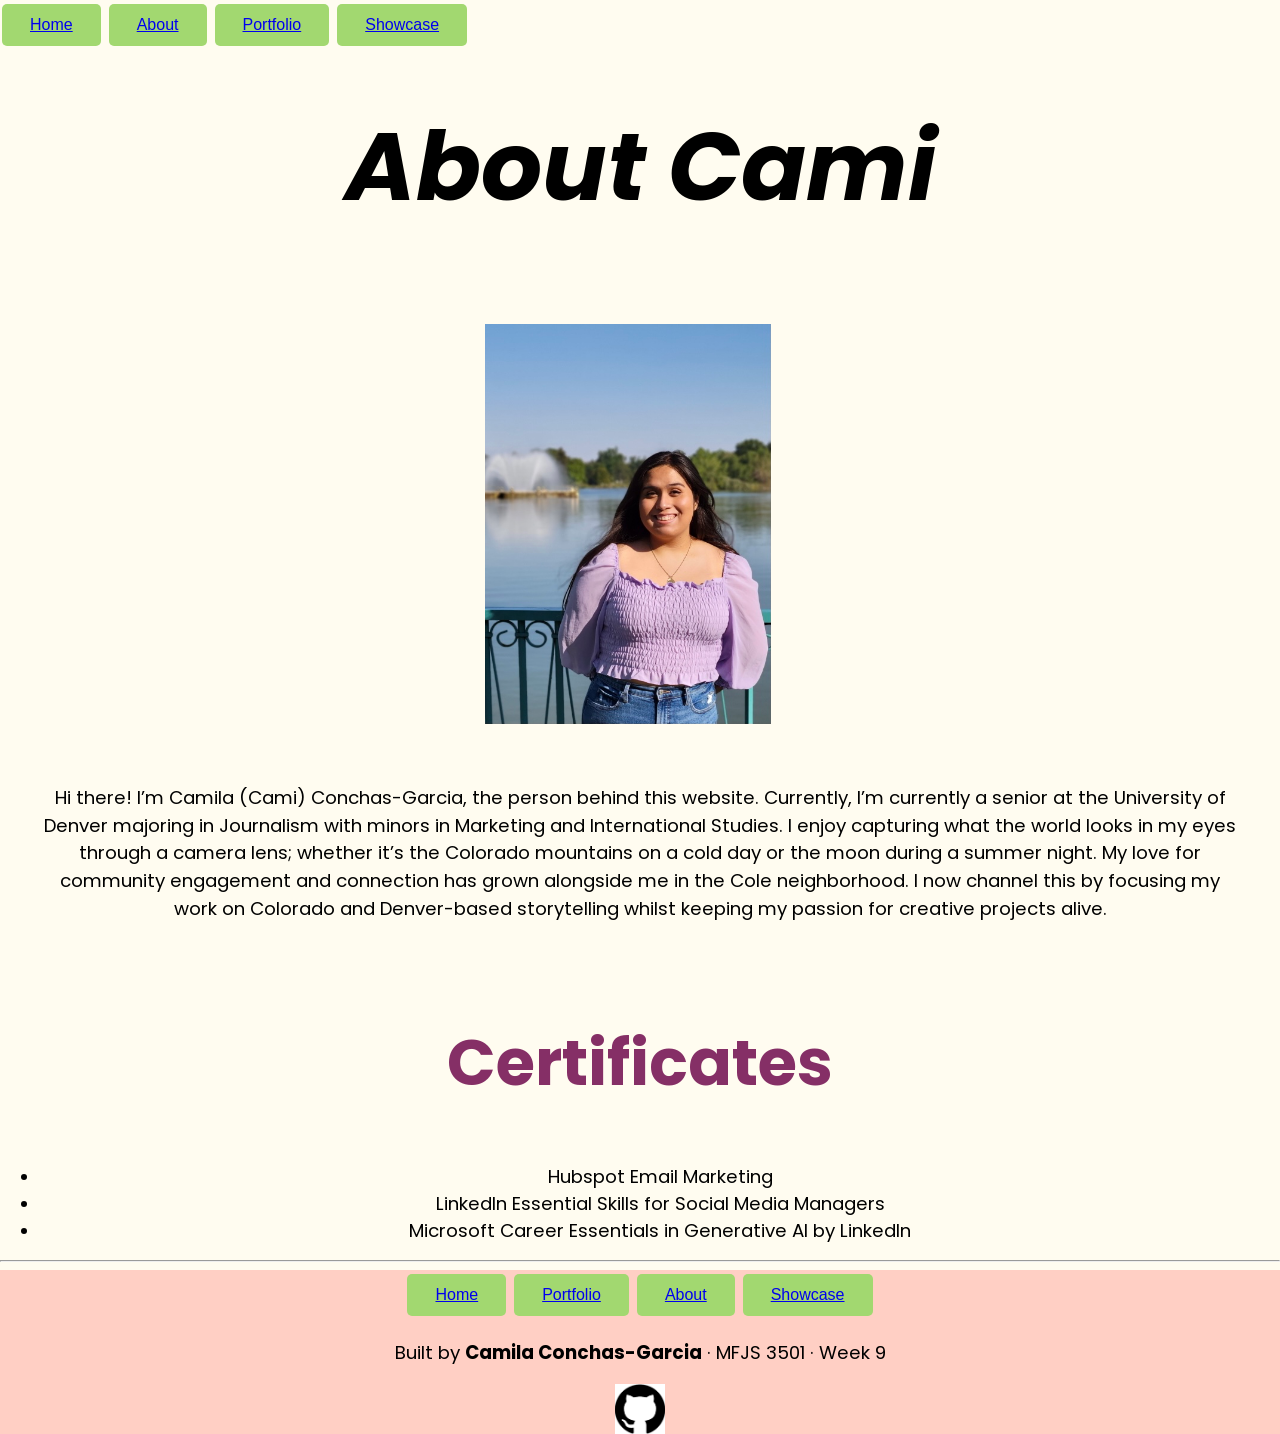
==== commit ab3e708e: "Update about.html" ====
--- a/about.html
+++ b/about.html
@@ -51,6 +51,7 @@
       <button class="button bttnav1"><a class="active" href="index.html">Home</a></button>
       <button class="button bttnav2"><a href="portfolio.html">Portfolio</a></button>
       <button class="button bttnav3"><a href="about.html">About</a></button>
+      <button class="button bttnav4"><a href="showcase.html">Showcase</a></button> 
     </div>
       <p>
         Built by <strong>Camila Conchas-Garcia</strong> · MFJS 3501 · Week 9
--- a/css/style2.css
+++ b/css/style2.css
@@ -7,7 +7,7 @@
   margin: 0;
   max-width:auto;
   background-color: #FFFCF0;
-  
+
 } 
 header {
   text-align: center;
@@ -91,7 +91,7 @@
   border-radius: 8px;
   text-decoration: none;
   gap:20px;
-  justify-conent: space-evenly;
+  justify-content: space-evenly;
   align-items: center;
 }
  .card__image{
@@ -128,7 +128,7 @@
 }
 
 .button:focus-visible{
-  ring-offset:2
+  ring-offset:2;
   ring:#A2D870;
   ring-op:50;
 }
@@ -206,7 +206,7 @@
   align-items: center;
   margin-top:30px;
   display: block;
-  
+
 }
 .juxtapose{
   margin: 0 auto;
@@ -227,7 +227,7 @@
 }
 
 @media(min-width:1400px){
-  
+
 }
 /* 
 h1 is the page's title
@@ -270,7 +270,7 @@
 
 h3{
   text-align: center;
-  color: #A2D870;
+  color: #FF8A4B;
   font-size: clamp(1.5rem, 0.778rem + 2.963vw, 3rem);
 }
 
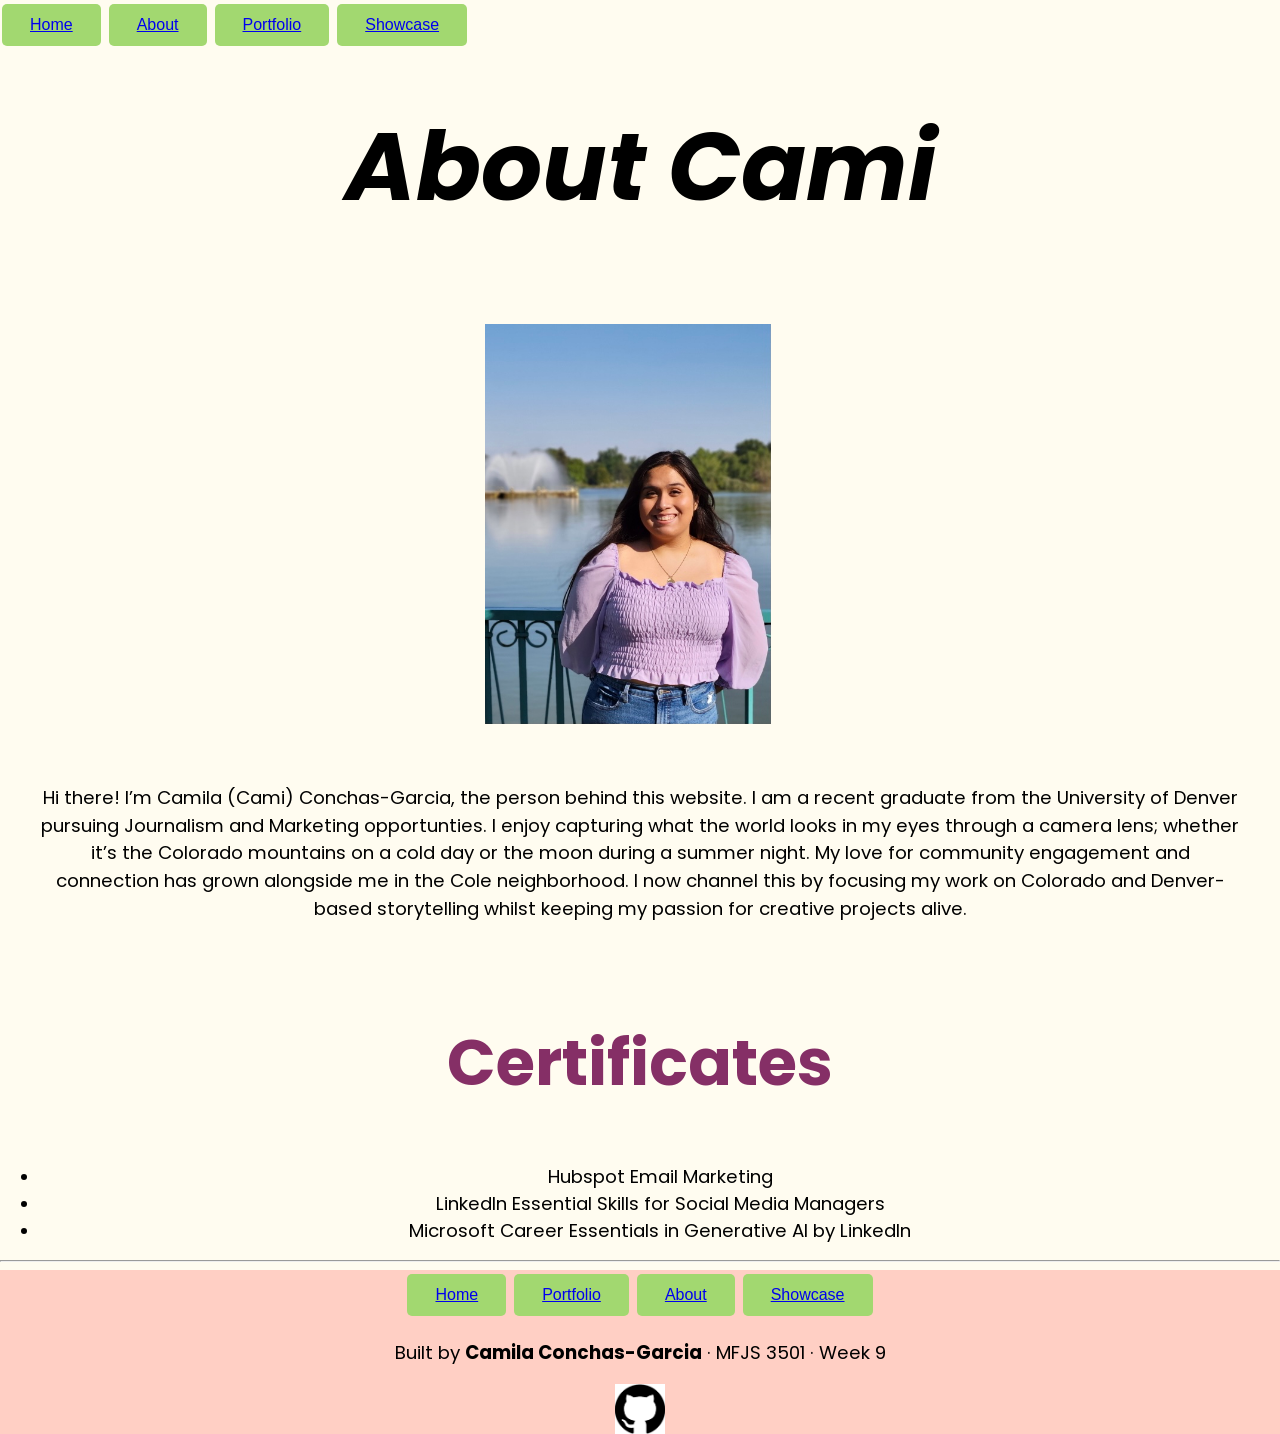
==== commit f26b5f5f: "Revise bio in about.html Updated personal introduction and educational background." ====
--- a/about.html
+++ b/about.html
@@ -30,7 +30,7 @@
   <img src="images/headshot.jpg" alt="A headshot of me with a purple blouse trees and a lake." class="card__image">
     </div>
   <div class="card__section">
-  <p class="card__body">Hi there! I’m Camila (Cami) Conchas-Garcia, the person behind this website. Currently, I’m currently a senior at the University of Denver majoring in Journalism with minors in Marketing and International Studies. I enjoy capturing what the world looks in my eyes through a camera lens; whether it’s the Colorado mountains on a cold day or the moon during a summer night. 
+  <p class="card__body">Hi there! I’m Camila (Cami) Conchas-Garcia, the person behind this website. I am a recent graduate from the University of Denver pursuing Journalism and Marketing opportunties. I enjoy capturing what the world looks in my eyes through a camera lens; whether it’s the Colorado mountains on a cold day or the moon during a summer night. 
 My love for community engagement and connection has grown alongside me in the Cole neighborhood. I now channel this by focusing my work on Colorado and Denver-based storytelling whilst keeping my passion for creative projects alive.</p>
   </div>
 </div>
